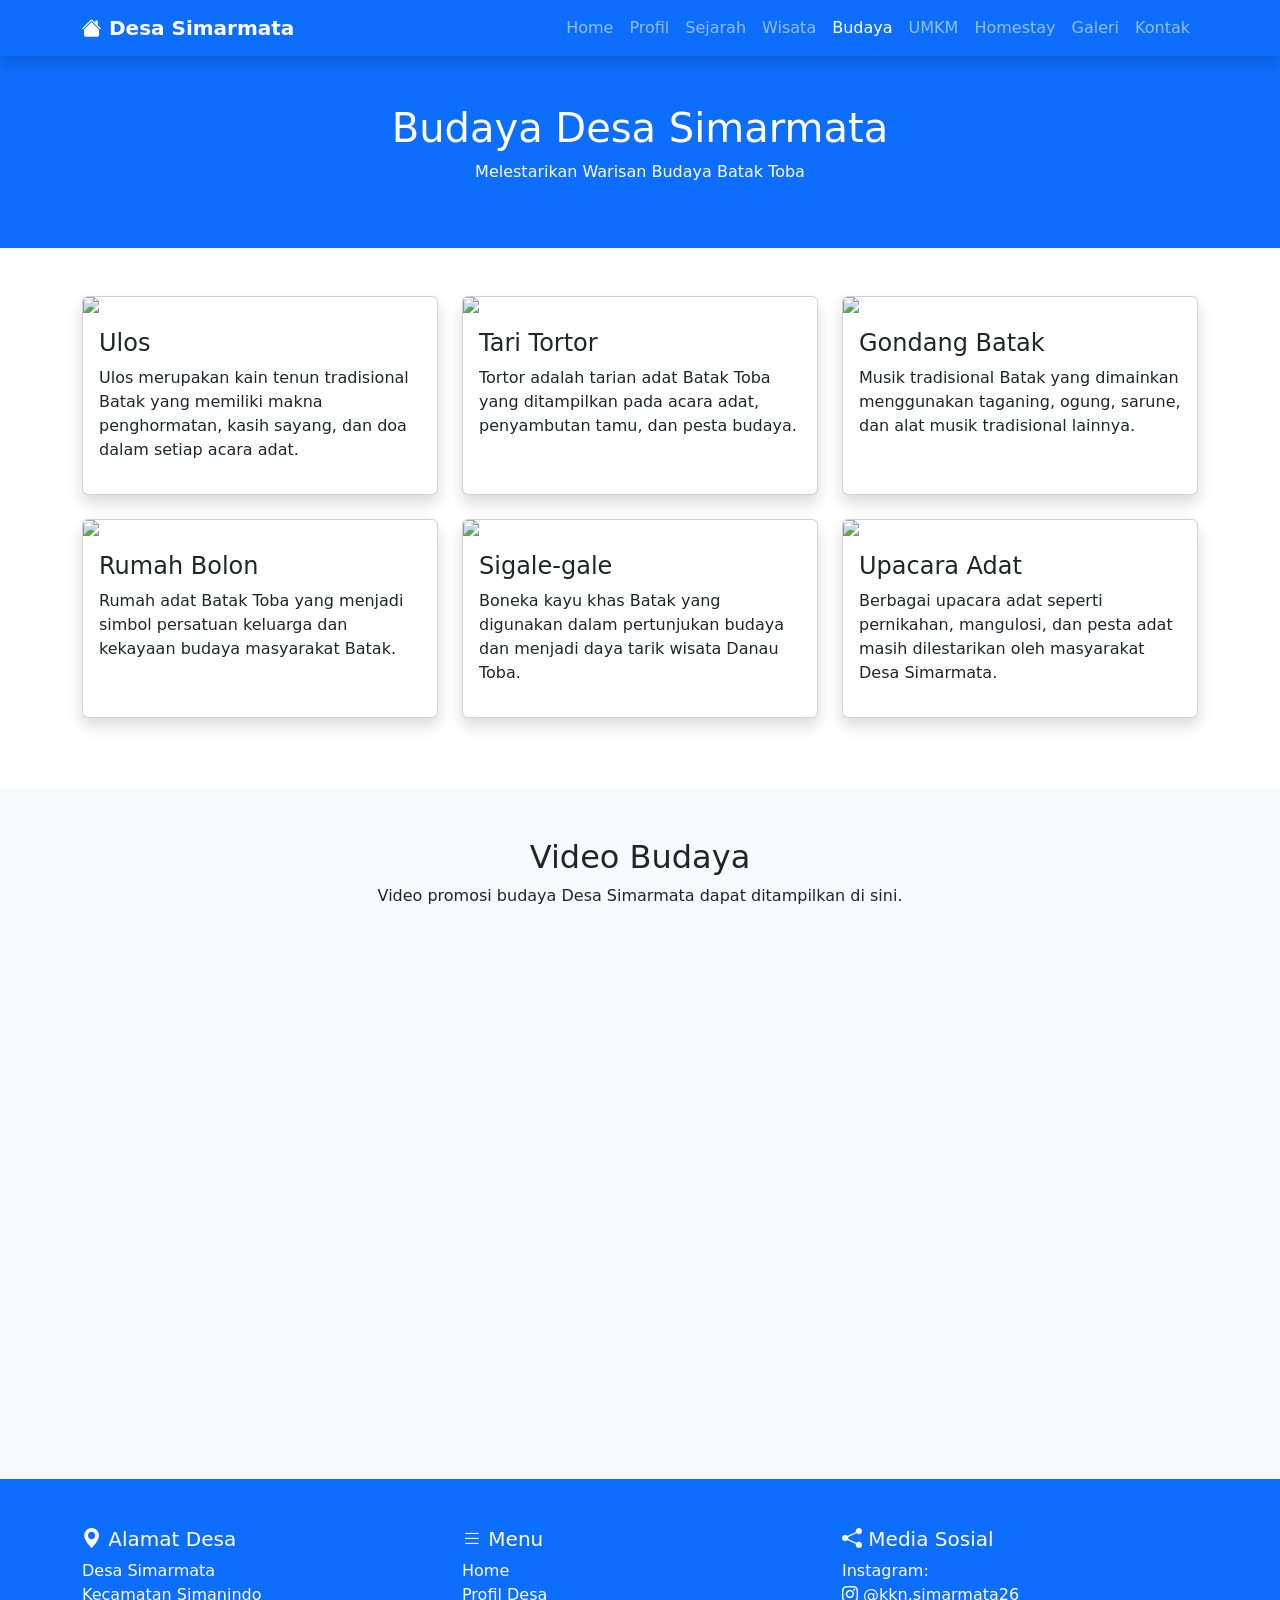
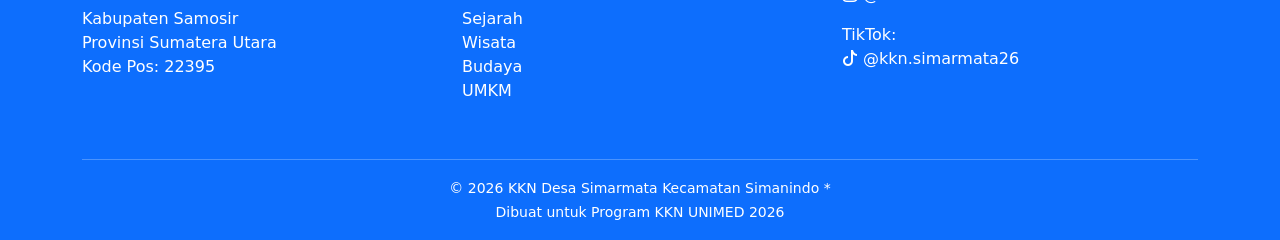
==== budaya.html @ 38791e34 "Add files via upload" ====
<!DOCTYPE html>
<html lang="id">

<head>
    <meta charset="UTF-8">
    <meta name="viewport" content="width=device-width, initial-scale=1.0">
    <title>Budaya Desa Simarmata</title>

    <link href="https://cdn.jsdelivr.net/npm/bootstrap@5.3.3/dist/css/bootstrap.min.css" rel="stylesheet">

    <link rel="stylesheet" href="css/style.css">

    <link rel="stylesheet"
        href="https://cdn.jsdelivr.net/npm/bootstrap-icons@1.11.3/font/bootstrap-icons.min.css">

</head>

<script src="js/script.js"></script>

<body>

<!-- Navbar -->

<!-- Navbar -->
<nav class="navbar navbar-expand-lg navbar-dark bg-primary sticky-top shadow">

    <div class="container">

        <a class="navbar-brand fw-bold" href="index.html">
            <i class="bi bi-house-fill"></i>
            Desa Simarmata
        </a>

        <button class="navbar-toggler"
                type="button"
                data-bs-toggle="collapse"
                data-bs-target="#menu">

            <span class="navbar-toggler-icon"></span>

        </button>

        <div class="collapse navbar-collapse" id="menu">

            <ul class="navbar-nav ms-auto">

                <li class="nav-item">
                    <a class="nav-link" href="index.html">Home</a>
                </li>

                <li class="nav-item">
                    <a class="nav-link" href="profil.html">Profil</a>
                </li>

                <li class="nav-item">
                    <a class="nav-link" href="sejarah.html">Sejarah</a>
                </li>

                <li class="nav-item">
                    <a class="nav-link" href="wisata.html">Wisata</a>
                </li>

                <li class="nav-item">
                    <a class="nav-link active" href="budaya.html">Budaya</a>
                </li>

                <li class="nav-item">
                    <a class="nav-link" href="umkm.html">UMKM</a>
                </li>

                <li class="nav-item">
                    <a class="nav-link" href="homestay.html">Homestay</a>
                </li>

                <li class="nav-item">
                    <a class="nav-link" href="galeri.html">Galeri</a>
                </li>

                <li class="nav-item">
                    <a class="nav-link" href="kontak.html">Kontak</a>
                </li>

            </ul>

        </div>

    </div>

</nav>

<!-- Header -->

<section class="bg-primary text-white text-center py-5">

<div class="container">

<h1>Budaya Desa Simarmata</h1>

<p>Melestarikan Warisan Budaya Batak Toba</p>

</div>

</section>

<!-- Budaya -->

<section class="container py-5">

<div class="row">

<div class="col-md-4 mb-4">

<div class="card shadow h-100">

<img src="assets/img/ulos.jpg" class="card-img-top">

<div class="card-body">

<h4>Ulos</h4>

<p>

Ulos merupakan kain tenun tradisional Batak yang memiliki makna penghormatan, kasih sayang, dan doa dalam setiap acara adat.

</p>

</div>

</div>

</div>

<div class="col-md-4 mb-4">

<div class="card shadow h-100">

<img src="assets/img/tortor.jpg" class="card-img-top">

<div class="card-body">

<h4>Tari Tortor</h4>

<p>

Tortor adalah tarian adat Batak Toba yang ditampilkan pada acara adat, penyambutan tamu, dan pesta budaya.

</p>

</div>

</div>

</div>

<div class="col-md-4 mb-4">

<div class="card shadow h-100">

<img src="assets/img/gondang.jpg" class="card-img-top">

<div class="card-body">

<h4>Gondang Batak</h4>

<p>

Musik tradisional Batak yang dimainkan menggunakan taganing, ogung, sarune, dan alat musik tradisional lainnya.

</p>

</div>

</div>

</div>

<div class="col-md-4 mb-4">

<div class="card shadow h-100">

<img src="assets/img/rumahbolon.jpg" class="card-img-top">

<div class="card-body">

<h4>Rumah Bolon</h4>

<p>

Rumah adat Batak Toba yang menjadi simbol persatuan keluarga dan kekayaan budaya masyarakat Batak.

</p>

</div>

</div>

</div>

<div class="col-md-4 mb-4">

<div class="card shadow h-100">

<img src="assets/img/sigalegale.jpg" class="card-img-top">

<div class="card-body">

<h4>Sigale-gale</h4>

<p>

Boneka kayu khas Batak yang digunakan dalam pertunjukan budaya dan menjadi daya tarik wisata Danau Toba.

</p>

</div>

</div>

</div>

<div class="col-md-4 mb-4">

<div class="card shadow h-100">

<img src="assets/img/adat.jpg" class="card-img-top">

<div class="card-body">

<h4>Upacara Adat</h4>

<p>

Berbagai upacara adat seperti pernikahan, mangulosi, dan pesta adat masih dilestarikan oleh masyarakat Desa Simarmata.

</p>

</div>

</div>

</div>

</div>

</section>

<!-- Video -->

<section class="bg-light py-5">

<div class="container text-center">

<h2>Video Budaya</h2>

<p>Video promosi budaya Desa Simarmata dapat ditampilkan di sini.</p>

<iframe width="100%" height="500"

src="https://www.youtube.com/embed/dQw4w9WgXcQ"

title="Video Budaya"

allowfullscreen>

</iframe>

</div>

</section>

<!-- Footer KKN -->

<footer class="bg-primary text-white pt-5 pb-3">

<div class="container">

<div class="row">


<!-- Alamat -->

<div class="col-md-4 mb-4">

<h5>
<i class="bi bi-geo-alt-fill"></i>
Alamat Desa
</h5>

<p>
Desa Simarmata<br>
Kecamatan Simanindo<br>
Kabupaten Samosir<br>
Provinsi Sumatera Utara<br>
Kode Pos: 22395
</p>

</div>


<!-- Menu -->

<div class="col-md-4 mb-4">

<h5>
<i class="bi bi-list"></i>
Menu
</h5>

<ul class="list-unstyled">

<li>
<a href="index.html" class="text-white text-decoration-none">
Home
</a>
</li>

<li>
<a href="profil.html" class="text-white text-decoration-none">
Profil Desa
</a>
</li>

<li>
<a href="sejarah.html" class="text-white text-decoration-none">
Sejarah
</a>
</li>

<li>
<a href="wisata.html" class="text-white text-decoration-none">
Wisata
</a>
</li>

<li>
<a href="budaya.html" class="text-white text-decoration-none">
Budaya
</a>
</li>

<li>
<a href="umkm.html" class="text-white text-decoration-none">
UMKM
</a>
</li>

</ul>

</div>


<!-- Media Sosial -->

<div class="col-md-4 mb-4">

<h5>
<i class="bi bi-share-fill"></i>
Media Sosial
</h5>


<p>
Instagram:
<br>
<a href="#" class="text-white text-decoration-none">
<i class="bi bi-instagram"></i>
@kkn.simarmata26
</a>
</p>


<p>
TikTok:
<br>
<a href="#" class="text-white text-decoration-none">
<i class="bi bi-tiktok"></i>
@kkn.simarmata26
</a>
</p>


</div>


</div>


<hr>


<div class="text-center">

<small>
© 2026 KKN Desa Simarmata Kecamatan Simanindo *
</small>

<br>

<small>
Dibuat untuk Program KKN UNIMED 2026
</small>

</div>


</div>

</footer>
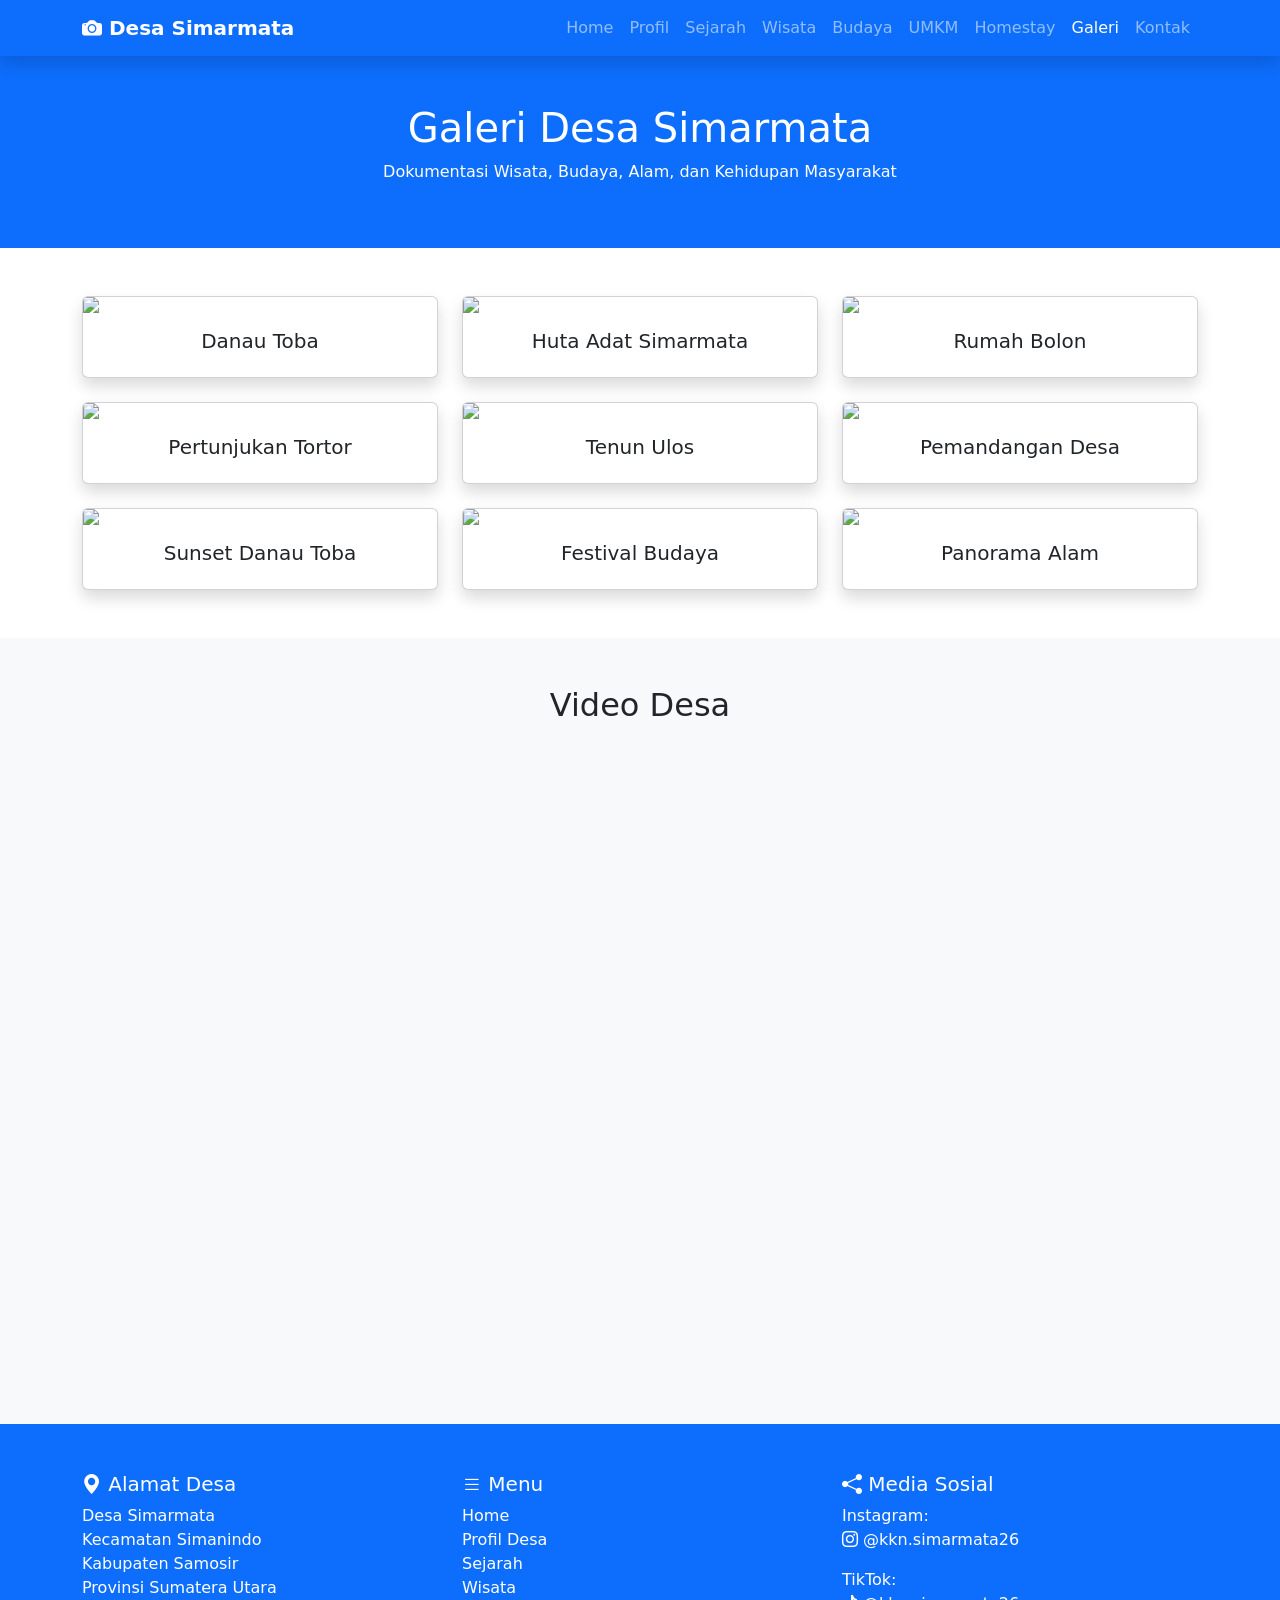
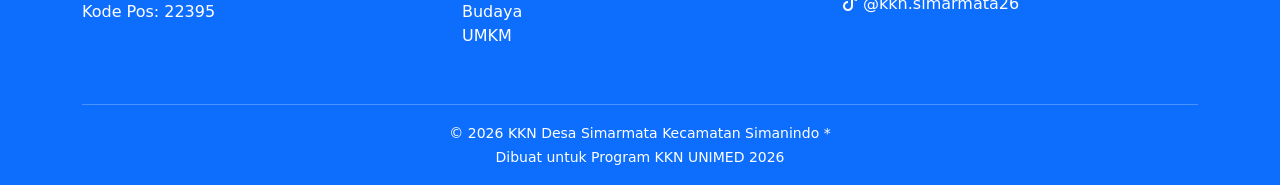
==== commit 873f93b5: "budaya.html Updated the budaya.html file to include a new gallery section showcasing various cultura" ====
--- a/budaya.html
+++ b/budaya.html
@@ -4,7 +4,7 @@
 <head>
     <meta charset="UTF-8">
     <meta name="viewport" content="width=device-width, initial-scale=1.0">
-    <title>Budaya Desa Simarmata</title>
+    <title>Galeri | Desa Simarmata</title>
 
     <link href="https://cdn.jsdelivr.net/npm/bootstrap@5.3.3/dist/css/bootstrap.min.css" rel="stylesheet">
 
@@ -12,7 +12,6 @@
 
     <link rel="stylesheet"
         href="https://cdn.jsdelivr.net/npm/bootstrap-icons@1.11.3/font/bootstrap-icons.min.css">
-
 </head>
 
 <script src="js/script.js"></script>
@@ -22,69 +21,68 @@
 <!-- Navbar -->
 
 <!-- Navbar -->
-<nav class="navbar navbar-expand-lg navbar-dark bg-primary sticky-top shadow">
-
-    <div class="container">
-
-        <a class="navbar-brand fw-bold" href="index.html">
-            <i class="bi bi-house-fill"></i>
-            Desa Simarmata
-        </a>
-
-        <button class="navbar-toggler"
-                type="button"
-                data-bs-toggle="collapse"
-                data-bs-target="#menu">
-
-            <span class="navbar-toggler-icon"></span>
-
-        </button>
-
-        <div class="collapse navbar-collapse" id="menu">
-
-            <ul class="navbar-nav ms-auto">
-
-                <li class="nav-item">
-                    <a class="nav-link" href="index.html">Home</a>
-                </li>
-
-                <li class="nav-item">
-                    <a class="nav-link" href="profil.html">Profil</a>
-                </li>
-
-                <li class="nav-item">
-                    <a class="nav-link" href="sejarah.html">Sejarah</a>
-                </li>
-
-                <li class="nav-item">
-                    <a class="nav-link" href="wisata.html">Wisata</a>
-                </li>
-
-                <li class="nav-item">
-                    <a class="nav-link active" href="budaya.html">Budaya</a>
-                </li>
-
-                <li class="nav-item">
-                    <a class="nav-link" href="umkm.html">UMKM</a>
-                </li>
-
-                <li class="nav-item">
-                    <a class="nav-link" href="homestay.html">Homestay</a>
-                </li>
-
-                <li class="nav-item">
-                    <a class="nav-link" href="galeri.html">Galeri</a>
-                </li>
-
-                <li class="nav-item">
-                    <a class="nav-link" href="kontak.html">Kontak</a>
-                </li>
-
-            </ul>
-
-        </div>
-
-    </div>
+<nav class="navbar navbar-expand-lg navbar-dark bg-primary shadow sticky-top">
+
+<div class="container">
+
+<a class="navbar-brand fw-bold" href="index.html">
+<i class="bi bi-camera-fill"></i>
+Desa Simarmata
+</a>
+
+<button class="navbar-toggler" type="button"
+data-bs-toggle="collapse"
+data-bs-target="#menu">
+
+<span class="navbar-toggler-icon"></span>
+
+</button>
+
+<div class="collapse navbar-collapse" id="menu">
+
+<ul class="navbar-nav ms-auto">
+
+<li class="nav-item">
+<a class="nav-link" href="index.html">Home</a>
+</li>
+
+<li class="nav-item">
+<a class="nav-link" href="profil.html">Profil</a>
+</li>
+
+<li class="nav-item">
+<a class="nav-link" href="sejarah.html">Sejarah</a>
+</li>
+
+<li class="nav-item">
+<a class="nav-link" href="wisata.html">Wisata</a>
+</li>
+
+<li class="nav-item">
+<a class="nav-link" href="budaya.html">Budaya</a>
+</li>
+
+<li class="nav-item">
+<a class="nav-link" href="umkm.html">UMKM</a>
+</li>
+
+<li class="nav-item">
+<a class="nav-link" href="homestay.html">Homestay</a>
+</li>
+
+<li class="nav-item">
+<a class="nav-link active" href="galeri.html">Galeri</a>
+</li>
+
+<li class="nav-item">
+<a class="nav-link" href="kontak.html">Kontak</a>
+</li>
+
+</ul>
+
+</div>
+
+</div>
 
 </nav>
 
@@ -94,145 +92,157 @@
 
 <div class="container">
 
-<h1>Budaya Desa Simarmata</h1>
-
-<p>Melestarikan Warisan Budaya Batak Toba</p>
+<h1>Galeri Desa Simarmata</h1>
+
+<p>Dokumentasi Wisata, Budaya, Alam, dan Kehidupan Masyarakat</p>
 
 </div>
 
 </section>
 
-<!-- Budaya -->
+<!-- Galeri -->
 
 <section class="container py-5">
 
-<div class="row">
-
-<div class="col-md-4 mb-4">
-
-<div class="card shadow h-100">
-
-<img src="assets/img/ulos.jpg" class="card-img-top">
-
-<div class="card-body">
-
-<h4>Ulos</h4>
-
-<p>
-
-Ulos merupakan kain tenun tradisional Batak yang memiliki makna penghormatan, kasih sayang, dan doa dalam setiap acara adat.
-
-</p>
-
-</div>
-
-</div>
-
-</div>
-
-<div class="col-md-4 mb-4">
-
-<div class="card shadow h-100">
-
-<img src="assets/img/tortor.jpg" class="card-img-top">
-
-<div class="card-body">
-
-<h4>Tari Tortor</h4>
-
-<p>
-
-Tortor adalah tarian adat Batak Toba yang ditampilkan pada acara adat, penyambutan tamu, dan pesta budaya.
-
-</p>
-
-</div>
-
-</div>
-
-</div>
-
-<div class="col-md-4 mb-4">
-
-<div class="card shadow h-100">
-
-<img src="assets/img/gondang.jpg" class="card-img-top">
-
-<div class="card-body">
-
-<h4>Gondang Batak</h4>
-
-<p>
-
-Musik tradisional Batak yang dimainkan menggunakan taganing, ogung, sarune, dan alat musik tradisional lainnya.
-
-</p>
-
-</div>
-
-</div>
-
-</div>
-
-<div class="col-md-4 mb-4">
-
-<div class="card shadow h-100">
-
-<img src="assets/img/rumahbolon.jpg" class="card-img-top">
-
-<div class="card-body">
-
-<h4>Rumah Bolon</h4>
-
-<p>
-
-Rumah adat Batak Toba yang menjadi simbol persatuan keluarga dan kekayaan budaya masyarakat Batak.
-
-</p>
-
-</div>
-
-</div>
-
-</div>
-
-<div class="col-md-4 mb-4">
-
-<div class="card shadow h-100">
-
-<img src="assets/img/sigalegale.jpg" class="card-img-top">
-
-<div class="card-body">
-
-<h4>Sigale-gale</h4>
-
-<p>
-
-Boneka kayu khas Batak yang digunakan dalam pertunjukan budaya dan menjadi daya tarik wisata Danau Toba.
-
-</p>
-
-</div>
-
-</div>
-
-</div>
-
-<div class="col-md-4 mb-4">
-
-<div class="card shadow h-100">
-
-<img src="assets/img/adat.jpg" class="card-img-top">
-
-<div class="card-body">
-
-<h4>Upacara Adat</h4>
-
-<p>
-
-Berbagai upacara adat seperti pernikahan, mangulosi, dan pesta adat masih dilestarikan oleh masyarakat Desa Simarmata.
-
-</p>
+<div class="row g-4">
+
+<div class="col-md-4">
+
+<div class="card shadow">
+
+<img src="assets/img/galeri1.jpg" class="card-img-top">
+
+<div class="card-body text-center">
+
+<h5>Danau Toba</h5>
+
+</div>
+
+</div>
+
+</div>
+
+<div class="col-md-4">
+
+<div class="card shadow">
+
+<img src="assets/img/galeri2.jpg" class="card-img-top">
+
+<div class="card-body text-center">
+
+<h5>Huta Adat Simarmata</h5>
+
+</div>
+
+</div>
+
+</div>
+
+<div class="col-md-4">
+
+<div class="card shadow">
+
+<img src="assets/img/galeri3.jpg" class="card-img-top">
+
+<div class="card-body text-center">
+
+<h5>Rumah Bolon</h5>
+
+</div>
+
+</div>
+
+</div>
+
+<div class="col-md-4">
+
+<div class="card shadow">
+
+<img src="assets/img/galeri4.jpg" class="card-img-top">
+
+<div class="card-body text-center">
+
+<h5>Pertunjukan Tortor</h5>
+
+</div>
+
+</div>
+
+</div>
+
+<div class="col-md-4">
+
+<div class="card shadow">
+
+<img src="assets/img/galeri5.jpg" class="card-img-top">
+
+<div class="card-body text-center">
+
+<h5>Tenun Ulos</h5>
+
+</div>
+
+</div>
+
+</div>
+
+<div class="col-md-4">
+
+<div class="card shadow">
+
+<img src="assets/img/galeri6.jpg" class="card-img-top">
+
+<div class="card-body text-center">
+
+<h5>Pemandangan Desa</h5>
+
+</div>
+
+</div>
+
+</div>
+
+<div class="col-md-4">
+
+<div class="card shadow">
+
+<img src="assets/img/galeri7.jpg" class="card-img-top">
+
+<div class="card-body text-center">
+
+<h5>Sunset Danau Toba</h5>
+
+</div>
+
+</div>
+
+</div>
+
+<div class="col-md-4">
+
+<div class="card shadow">
+
+<img src="assets/img/galeri8.jpg" class="card-img-top">
+
+<div class="card-body text-center">
+
+<h5>Festival Budaya</h5>
+
+</div>
+
+</div>
+
+</div>
+
+<div class="col-md-4">
+
+<div class="card shadow">
+
+<img src="assets/img/galeri9.jpg" class="card-img-top">
+
+<div class="card-body text-center">
+
+<h5>Panorama Alam</h5>
 
 </div>
 
@@ -248,21 +258,23 @@
 
 <section class="bg-light py-5">
 
-<div class="container text-center">
-
-<h2>Video Budaya</h2>
-
-<p>Video promosi budaya Desa Simarmata dapat ditampilkan di sini.</p>
-
-<iframe width="100%" height="500"
-
-src="https://www.youtube.com/embed/dQw4w9WgXcQ"
-
-title="Video Budaya"
+<div class="container">
+
+<h2 class="text-center mb-4">
+
+Video Desa
+
+</h2>
+
+<div class="ratio ratio-16x9">
+
+<iframe src="https://www.youtube.com/embed/dQw4w9WgXcQ"
 
 allowfullscreen>
 
 </iframe>
+
+</div>
 
 </div>
 
@@ -405,4 +417,4 @@
 
 </div>
 
-</footer>+</footer>
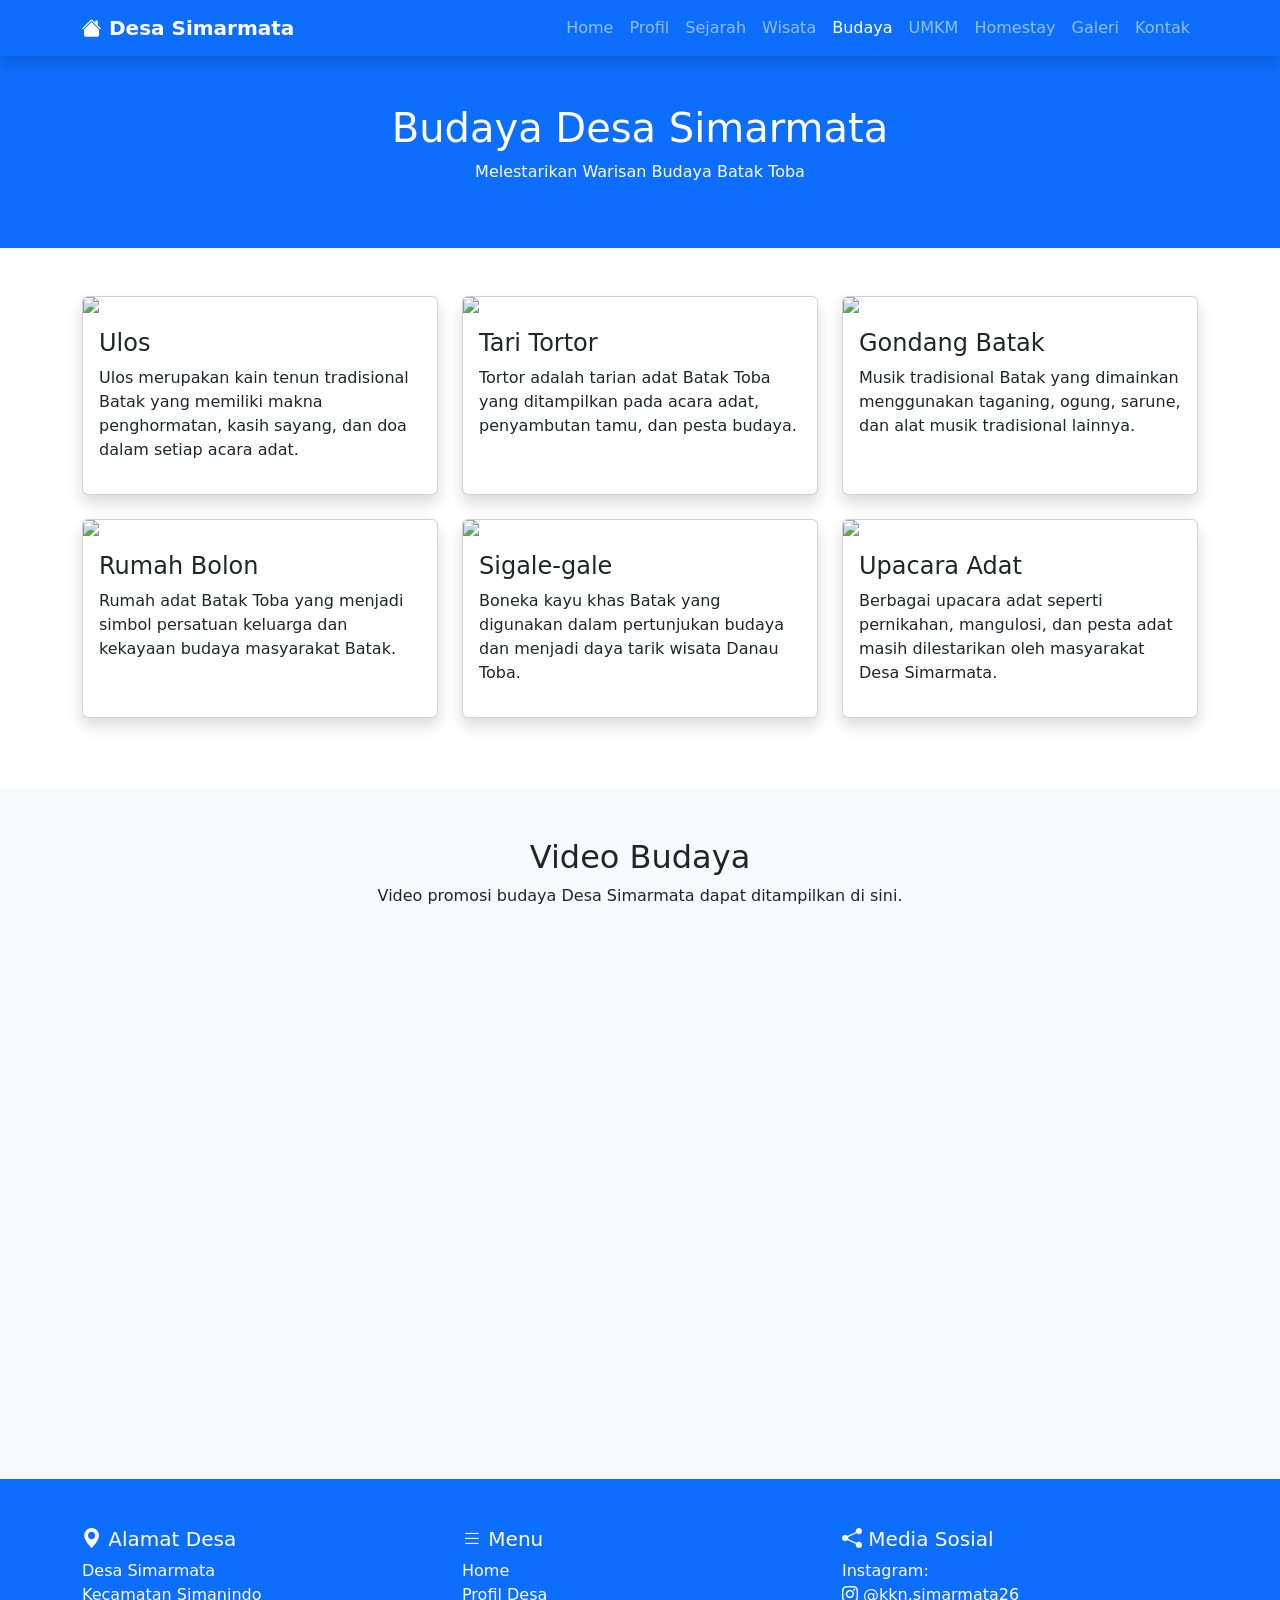
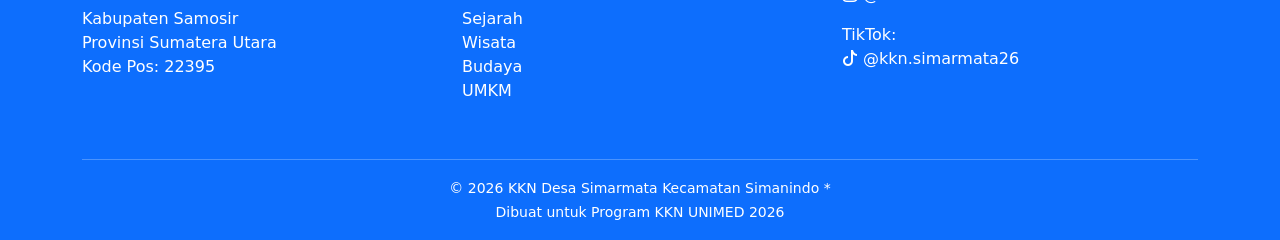
==== commit 1c24b7b7: "budaya.html Updated the content and structure of the budaya.html file to reflect cultural aspects of" ====
--- a/budaya.html
+++ b/budaya.html
@@ -4,7 +4,7 @@
 <head>
     <meta charset="UTF-8">
     <meta name="viewport" content="width=device-width, initial-scale=1.0">
-    <title>Galeri | Desa Simarmata</title>
+    <title>Budaya Desa Simarmata</title>
 
     <link href="https://cdn.jsdelivr.net/npm/bootstrap@5.3.3/dist/css/bootstrap.min.css" rel="stylesheet">
 
@@ -12,6 +12,7 @@
 
     <link rel="stylesheet"
         href="https://cdn.jsdelivr.net/npm/bootstrap-icons@1.11.3/font/bootstrap-icons.min.css">
+
 </head>
 
 <script src="js/script.js"></script>
@@ -21,228 +22,217 @@
 <!-- Navbar -->
 
 <!-- Navbar -->
-<nav class="navbar navbar-expand-lg navbar-dark bg-primary shadow sticky-top">
+<nav class="navbar navbar-expand-lg navbar-dark bg-primary sticky-top shadow">
+
+    <div class="container">
+
+        <a class="navbar-brand fw-bold" href="index.html">
+            <i class="bi bi-house-fill"></i>
+            Desa Simarmata
+        </a>
+
+        <button class="navbar-toggler"
+                type="button"
+                data-bs-toggle="collapse"
+                data-bs-target="#menu">
+
+            <span class="navbar-toggler-icon"></span>
+
+        </button>
+
+        <div class="collapse navbar-collapse" id="menu">
+
+            <ul class="navbar-nav ms-auto">
+
+                <li class="nav-item">
+                    <a class="nav-link" href="index.html">Home</a>
+                </li>
+
+                <li class="nav-item">
+                    <a class="nav-link" href="profil.html">Profil</a>
+                </li>
+
+                <li class="nav-item">
+                    <a class="nav-link" href="sejarah.html">Sejarah</a>
+                </li>
+
+                <li class="nav-item">
+                    <a class="nav-link" href="wisata.html">Wisata</a>
+                </li>
+
+                <li class="nav-item">
+                    <a class="nav-link active" href="budaya.html">Budaya</a>
+                </li>
+
+                <li class="nav-item">
+                    <a class="nav-link" href="umkm.html">UMKM</a>
+                </li>
+
+                <li class="nav-item">
+                    <a class="nav-link" href="homestay.html">Homestay</a>
+                </li>
+
+                <li class="nav-item">
+                    <a class="nav-link" href="galeri.html">Galeri</a>
+                </li>
+
+                <li class="nav-item">
+                    <a class="nav-link" href="kontak.html">Kontak</a>
+                </li>
+
+            </ul>
+
+        </div>
+
+    </div>
+
+</nav>
+
+<!-- Header -->
+
+<section class="bg-primary text-white text-center py-5">
 
 <div class="container">
 
-<a class="navbar-brand fw-bold" href="index.html">
-<i class="bi bi-camera-fill"></i>
-Desa Simarmata
-</a>
-
-<button class="navbar-toggler" type="button"
-data-bs-toggle="collapse"
-data-bs-target="#menu">
-
-<span class="navbar-toggler-icon"></span>
-
-</button>
-
-<div class="collapse navbar-collapse" id="menu">
-
-<ul class="navbar-nav ms-auto">
-
-<li class="nav-item">
-<a class="nav-link" href="index.html">Home</a>
-</li>
-
-<li class="nav-item">
-<a class="nav-link" href="profil.html">Profil</a>
-</li>
-
-<li class="nav-item">
-<a class="nav-link" href="sejarah.html">Sejarah</a>
-</li>
-
-<li class="nav-item">
-<a class="nav-link" href="wisata.html">Wisata</a>
-</li>
-
-<li class="nav-item">
-<a class="nav-link" href="budaya.html">Budaya</a>
-</li>
-
-<li class="nav-item">
-<a class="nav-link" href="umkm.html">UMKM</a>
-</li>
-
-<li class="nav-item">
-<a class="nav-link" href="homestay.html">Homestay</a>
-</li>
-
-<li class="nav-item">
-<a class="nav-link active" href="galeri.html">Galeri</a>
-</li>
-
-<li class="nav-item">
-<a class="nav-link" href="kontak.html">Kontak</a>
-</li>
-
-</ul>
-
-</div>
-
-</div>
-
-</nav>
-
-<!-- Header -->
-
-<section class="bg-primary text-white text-center py-5">
-
-<div class="container">
-
-<h1>Galeri Desa Simarmata</h1>
-
-<p>Dokumentasi Wisata, Budaya, Alam, dan Kehidupan Masyarakat</p>
+<h1>Budaya Desa Simarmata</h1>
+
+<p>Melestarikan Warisan Budaya Batak Toba</p>
 
 </div>
 
 </section>
 
-<!-- Galeri -->
+<!-- Budaya -->
 
 <section class="container py-5">
 
-<div class="row g-4">
-
-<div class="col-md-4">
-
-<div class="card shadow">
-
-<img src="assets/img/galeri1.jpg" class="card-img-top">
-
-<div class="card-body text-center">
-
-<h5>Danau Toba</h5>
-
-</div>
-
-</div>
-
-</div>
-
-<div class="col-md-4">
-
-<div class="card shadow">
-
-<img src="assets/img/galeri2.jpg" class="card-img-top">
-
-<div class="card-body text-center">
-
-<h5>Huta Adat Simarmata</h5>
-
-</div>
-
-</div>
-
-</div>
-
-<div class="col-md-4">
-
-<div class="card shadow">
-
-<img src="assets/img/galeri3.jpg" class="card-img-top">
-
-<div class="card-body text-center">
-
-<h5>Rumah Bolon</h5>
-
-</div>
-
-</div>
-
-</div>
-
-<div class="col-md-4">
-
-<div class="card shadow">
-
-<img src="assets/img/galeri4.jpg" class="card-img-top">
-
-<div class="card-body text-center">
-
-<h5>Pertunjukan Tortor</h5>
-
-</div>
-
-</div>
-
-</div>
-
-<div class="col-md-4">
-
-<div class="card shadow">
-
-<img src="assets/img/galeri5.jpg" class="card-img-top">
-
-<div class="card-body text-center">
-
-<h5>Tenun Ulos</h5>
-
-</div>
-
-</div>
-
-</div>
-
-<div class="col-md-4">
-
-<div class="card shadow">
-
-<img src="assets/img/galeri6.jpg" class="card-img-top">
-
-<div class="card-body text-center">
-
-<h5>Pemandangan Desa</h5>
-
-</div>
-
-</div>
-
-</div>
-
-<div class="col-md-4">
-
-<div class="card shadow">
-
-<img src="assets/img/galeri7.jpg" class="card-img-top">
-
-<div class="card-body text-center">
-
-<h5>Sunset Danau Toba</h5>
-
-</div>
-
-</div>
-
-</div>
-
-<div class="col-md-4">
-
-<div class="card shadow">
-
-<img src="assets/img/galeri8.jpg" class="card-img-top">
-
-<div class="card-body text-center">
-
-<h5>Festival Budaya</h5>
-
-</div>
-
-</div>
-
-</div>
-
-<div class="col-md-4">
-
-<div class="card shadow">
-
-<img src="assets/img/galeri9.jpg" class="card-img-top">
-
-<div class="card-body text-center">
-
-<h5>Panorama Alam</h5>
+<div class="row">
+
+<div class="col-md-4 mb-4">
+
+<div class="card shadow h-100">
+
+<img src="assets/img/ulos.jpg" class="card-img-top">
+
+<div class="card-body">
+
+<h4>Ulos</h4>
+
+<p>
+
+Ulos merupakan kain tenun tradisional Batak yang memiliki makna penghormatan, kasih sayang, dan doa dalam setiap acara adat.
+
+</p>
+
+</div>
+
+</div>
+
+</div>
+
+<div class="col-md-4 mb-4">
+
+<div class="card shadow h-100">
+
+<img src="assets/img/tortor.jpg" class="card-img-top">
+
+<div class="card-body">
+
+<h4>Tari Tortor</h4>
+
+<p>
+
+Tortor adalah tarian adat Batak Toba yang ditampilkan pada acara adat, penyambutan tamu, dan pesta budaya.
+
+</p>
+
+</div>
+
+</div>
+
+</div>
+
+<div class="col-md-4 mb-4">
+
+<div class="card shadow h-100">
+
+<img src="assets/img/gondang.jpg" class="card-img-top">
+
+<div class="card-body">
+
+<h4>Gondang Batak</h4>
+
+<p>
+
+Musik tradisional Batak yang dimainkan menggunakan taganing, ogung, sarune, dan alat musik tradisional lainnya.
+
+</p>
+
+</div>
+
+</div>
+
+</div>
+
+<div class="col-md-4 mb-4">
+
+<div class="card shadow h-100">
+
+<img src="assets/img/rumahbolon.jpg" class="card-img-top">
+
+<div class="card-body">
+
+<h4>Rumah Bolon</h4>
+
+<p>
+
+Rumah adat Batak Toba yang menjadi simbol persatuan keluarga dan kekayaan budaya masyarakat Batak.
+
+</p>
+
+</div>
+
+</div>
+
+</div>
+
+<div class="col-md-4 mb-4">
+
+<div class="card shadow h-100">
+
+<img src="assets/img/sigalegale.jpg" class="card-img-top">
+
+<div class="card-body">
+
+<h4>Sigale-gale</h4>
+
+<p>
+
+Boneka kayu khas Batak yang digunakan dalam pertunjukan budaya dan menjadi daya tarik wisata Danau Toba.
+
+</p>
+
+</div>
+
+</div>
+
+</div>
+
+<div class="col-md-4 mb-4">
+
+<div class="card shadow h-100">
+
+<img src="assets/img/adat.jpg" class="card-img-top">
+
+<div class="card-body">
+
+<h4>Upacara Adat</h4>
+
+<p>
+
+Berbagai upacara adat seperti pernikahan, mangulosi, dan pesta adat masih dilestarikan oleh masyarakat Desa Simarmata.
+
+</p>
 
 </div>
 
@@ -258,23 +248,21 @@
 
 <section class="bg-light py-5">
 
-<div class="container">
-
-<h2 class="text-center mb-4">
-
-Video Desa
-
-</h2>
-
-<div class="ratio ratio-16x9">
-
-<iframe src="https://www.youtube.com/embed/dQw4w9WgXcQ"
+<div class="container text-center">
+
+<h2>Video Budaya</h2>
+
+<p>Video promosi budaya Desa Simarmata dapat ditampilkan di sini.</p>
+
+<iframe width="100%" height="500"
+
+src="https://www.youtube.com/embed/dQw4w9WgXcQ"
+
+title="Video Budaya"
 
 allowfullscreen>
 
 </iframe>
-
-</div>
 
 </div>
 
